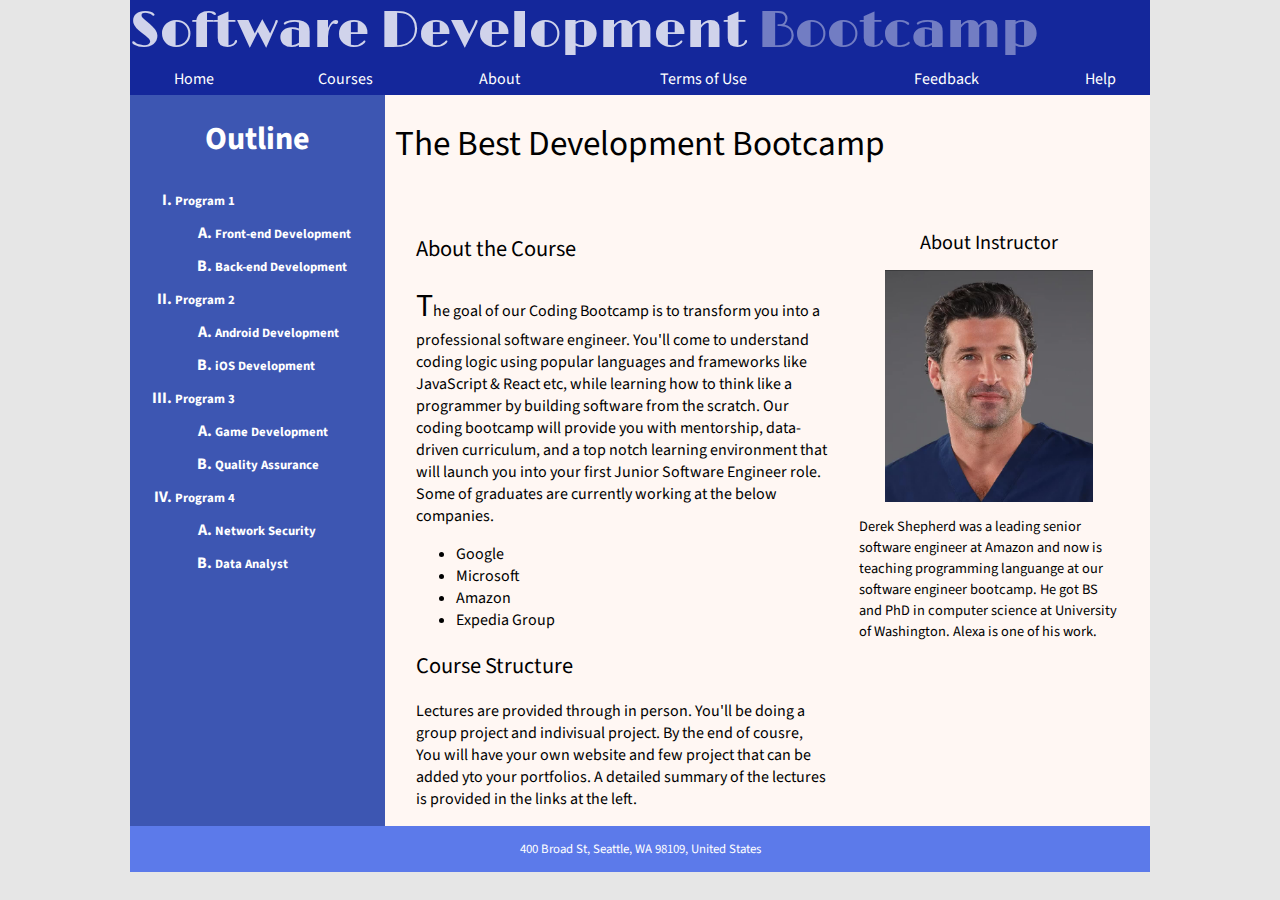
==== bootcamp.html @ 8a8127ac "first commit" ====
<!DOCTYPE html>
<html lang="en">
  <head>
    <meta charset="utf-8" />
    <title>Canadian Time Zones</title>
    <link href="CSS/layout.css" rel="stylesheet" />
    <link href="CSS/styles.css" rel="stylesheet" />
    <link
      href="https://fonts.googleapis.com/css2?family=Comfortaa:wght@700&family=Limelight&family=Lora&family=Source+Sans+Pro:wght@300;400&display=swap"
      rel="stylesheet"
    />
  </head>

  <body>
    <header>
      <h1>Software Development <span> Bootcamp</span></h1>
      <nav id="mainLinks">
        <ul>
          <li><a href="#">Home</a></li>
          <li><a href="#">Courses</a></li>
          <li><a href="#">About</a></li>
          <li><a href="#">Terms of Use</a></li>
          <li><a href="#">Feedback</a></li>
          <li><a href="#">Help</a></li>
        </ul>
      </nav>
    </header>

    <nav id="outline">
      <h1>Outline</h1>
      <ol>
        <li>
          <a href="#">Program 1</a>
          <ol>
            <li><a href="">Front-end Development</a></li>
            <li><a href="">Back-end Development</a></li>
          </ol>
        </li>
        <li>
          <a href="#">Program 2</a>
          <ol>
            <li><a href="">Android Development</a></li>
            <li><a href="">iOS Development</a></li>
          </ol>
        </li>
        <li>
          <a href="#">Program 3</a>
          <ol>
            <li><a href="">Game Development</a></li>
            <li><a href="">Quality Assurance </a></li>
          </ol>
        </li>
        <li>
          <a href="#">Program 4</a>
          <ol>
            <li><a href="https://www.ontario.ca/">Network Security</a></li>
            <li><a href="https://www.quebec.ca/">Data Analyst</a></li>
          </ol>
        </li>
      </ol>
    </nav>

    <section>
      <header>
        <h1>The Best Development Bootcamp</h1>
        <img src="cw_photo1.png" alt="" />
      </header>

      <article>
        <h2>About the Course</h2>
        <p>
          The goal of our Coding Bootcamp is to transform you into a
          professional software engineer. You'll come to understand coding logic
          using popular languages and frameworks like JavaScript & React etc,
          while learning how to think like a programmer by building
          software from the scratch. Our coding bootcamp will provide you with
          mentorship, data-driven curriculum, and a top notch learning
          environment that will launch you into your first Junior Software Engineer
          role. Some of graduates are currently working at the below companies.
        </p>
        <ul>
          <li>Google</li>
          <li>Microsoft</li>
          <li>Amazon</li>
          <li>Expedia Group</li>
        </ul>

        <h2>Course Structure</h2>
        <p>
          Lectures are provided through in person. You'll be doing a group project and indivisual project.
          By the end of cousre, You will have your own website and few project that can be added yto your portfolios.
           A detailed summary of the lectures is provided in the links at the left.
        </p>
      </article>

      <aside>
        <h1>About Instructor</h1>
        <img src="CSS/photo2.png" alt="" />
        <p>
          Derek Shepherd was a leading senior software engineer at Amazon and now is teaching programming languange at our software engineer bootcamp.
          He got BS and PhD in computer science at University of Washington. Alexa is one of his work. 
      
        </p>
      </aside>
    </section>

    <footer>
      <p>400 Broad St, Seattle, WA 98109, United States</p>
    </footer>
  </body>
</html>
---- CSS/layout.css ----
﻿@charset "utf-8";

/*
   New Perspectives on HTML5 and CSS3, 8th Edition
   Tutorial 2
   Case Problem 2
   
   Civil War History
   Filename: cw_layout.css

*/

body {
	margin: 0 auto;
	width: 100%;
	max-width: 1020px;
	min-width: 640px;
}

body > header {
	width: 100%;
}

body > header > nav {
	display: table;
	width: 100%;
}

body > header > nav > ul {
	display: table-row;
}

body > header > nav > ul > li {
	display: table-cell;
	text-align: center;
}

body > header > nav > ul > li > a {
	display: block;
	width: 100%;
}


body > nav {
	width: 25%;
	float: left;
}

body > section {
	width: 75%;
	float: left;
}

body > section > article {
	width: 54%;
	float: left;
	margin-left: 4%;
	margin-right: 4%;
}

body > section > aside {
	width: 34%;
	float: left;
	margin-right: 4%;
}

body > section > header > img {
	width: 100%;
}

body > section > aside > img {
	display: block;
	width: 80%;
	margin: 0 auto;
}

footer {
	clear: both;
}
---- CSS/styles.css ----
﻿
@charset "utf-8";
@import url("cw_layout.css");


/* Structural Styles */

html {
   background-color: #E6E6E6;
}

body{
   background-color: #3D56B2;
   font-family: "Source Sans Pro", sans-serif;
}

h1{
   font-weight: normal;
}
h2{
   font-weight: normal;
}
nav a{
   text-decoration: none;
}
footer{
   color: white;
   background-color: #5C7AEA;
   font-size: 0.8em;
   text-align: center;
   padding-top: 1px;
   padding-bottom: 1px;
}
/* Body Header Styles */

body>header{
   background-color: #14279B;
}
body>header>h1{
   font-size: 4vw;
   color: rgba(255,255,255,0.8);
   font-family: Limelight, cursive;
   margin: 0px;
}
span{
color: rgba(255,255,255,0.4);
}

/* Navigation Styles */

nav#mainLinks a{
   padding-bottom: 5px;
   padding-top: 5px;

}
nav#mainLinks> ul > li > a:link{
   color: white;
}

nav#mainLinks> ul > li > a:visited{
   color: white;
}

nav#mainLinks> ul > li > a:hover{
   color: white;
   opacity: 0.8;
   background-color: #93B5C6;
}
nav#mainLinks > ul > li > a:active {
   color: white;
   opacity: 0.8;
   background-color: rgba(51,51,51, 0.5)
 }
/* Outline Styles */

nav#outline a{
   color:white;
   font-size: 0.8em;
}
nav#outline h1{
   text-align: center;
   color: white;
   font-weight: bolder;
}
nav#outline >ol >li{
   line-height: 2em;
   margin-top: 0px;
   margin-bottom: 0px;
   margin-left: 5px;
   margin-right: 5px;
   list-style-type: upper-roman;
   color: white;
   font-weight: bolder;
}
nav#outline >ol >li>ol >li{
   list-style-type: upper-alpha;
  
}

nav#outline > ol > li > ol > li > a:link {
   color: white;
   font-weight: bold;
 }
 nav#outline > ol > li > ol > li > a:visited {
   color:white;
 }
 nav#outline > ol > li > ol > li > a:hover {
   color: #93B5C6;;
   text-decoration: underline;
 }
 nav#outline > ol > li > ol > li > a:active {
   color: rgb(97,97,211);
   text-decoration: underline;
 }

/* Section Styles */

section{
   background-color: #FFF7F3;
}

section>header>h1{
   font-size: 2.2em;
   padding-left: 10px;
}

/* Article Styles */

article>h2{
   font-size: 1.4em;
}
article>p:first-of-type:first-letter{
   font-size: 2em;
   vertical-align: baseline;
}


/* Aside Styles */
aside{
   font-size: 0.9em;
}
aside>h1{
   text-align: center;
   font-size: 1.4em;
}
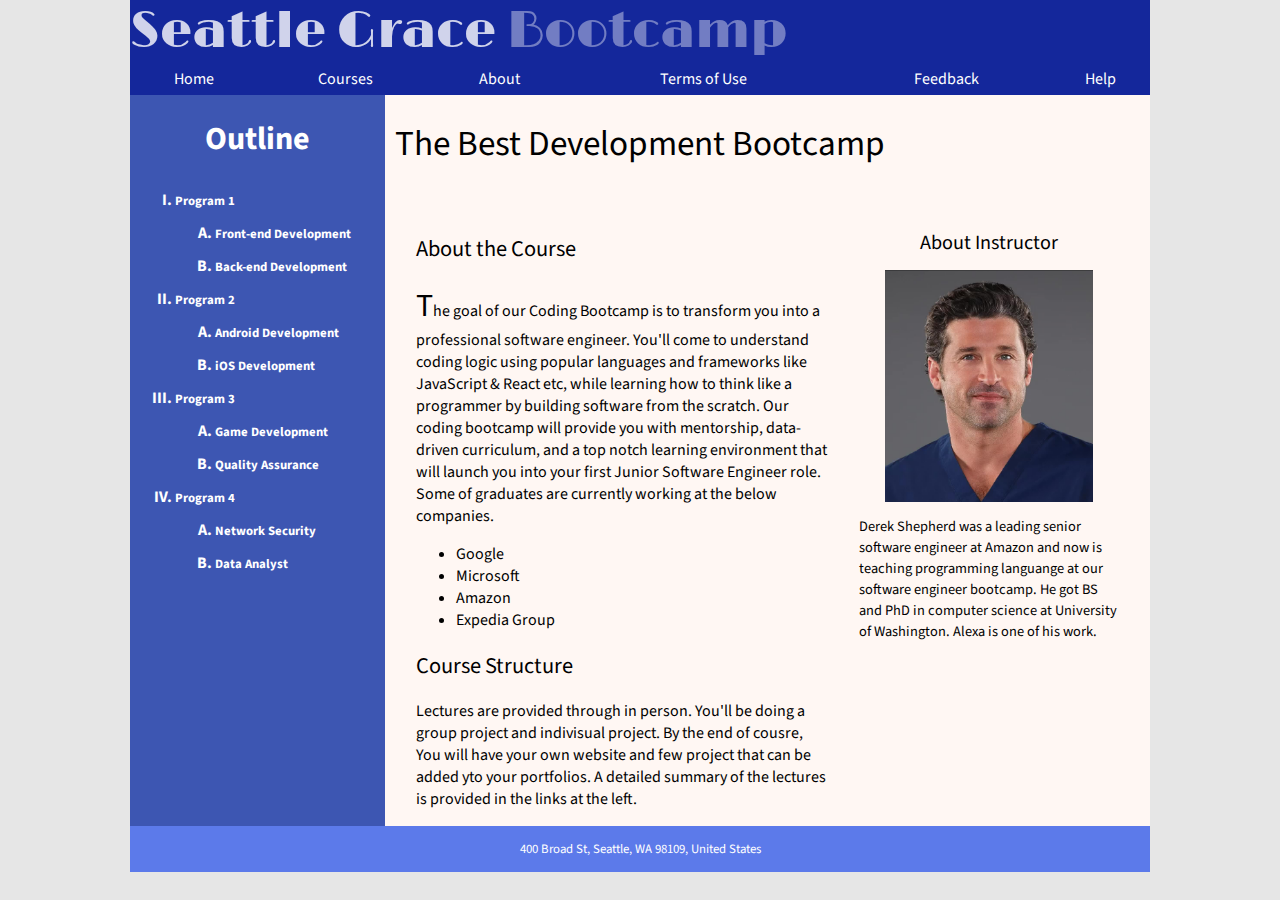
==== commit 3112b383: "third commit" ====
--- a/bootcamp.html
+++ b/bootcamp.html
@@ -13,7 +13,7 @@
 
   <body>
     <header>
-      <h1>Software Development <span> Bootcamp</span></h1>
+      <h1>Seattle Grace<span> Bootcamp</span></h1>
       <nav id="mainLinks">
         <ul>
           <li><a href="#">Home</a></li>
--- a/CSS/layout.css
+++ b/CSS/layout.css
@@ -1,14 +1,5 @@
 ﻿@charset "utf-8";
 
-/*
-   New Perspectives on HTML5 and CSS3, 8th Edition
-   Tutorial 2
-   Case Problem 2
-   
-   Civil War History
-   Filename: cw_layout.css
-
-*/
 
 body {
 	margin: 0 auto;
